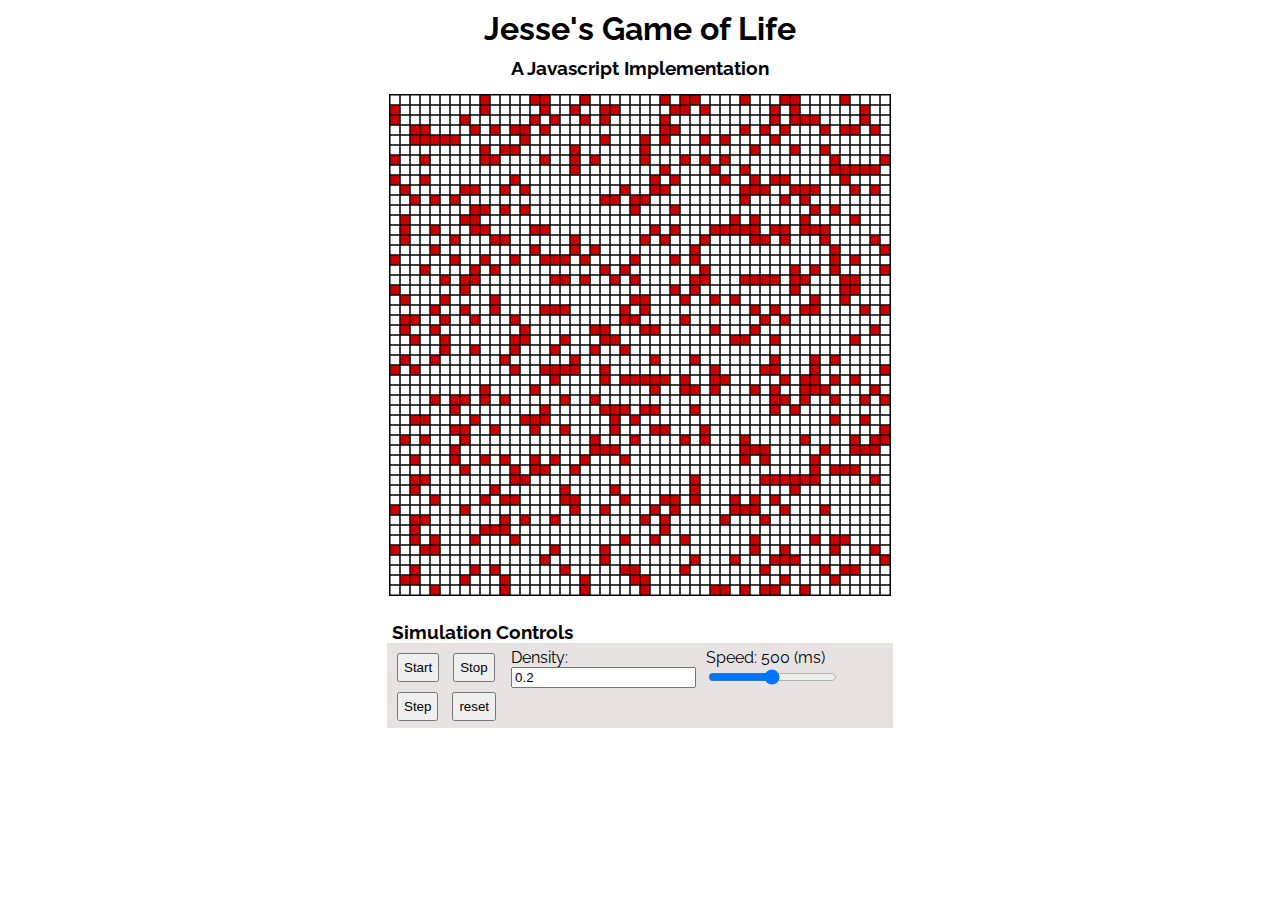
==== html/index.html @ 5f6e024b "changed speed to a slider" ====
<!DOCTYPE html>
<html lang="en">
<head>
    <link href='https://fonts.googleapis.com/css?family=Raleway' rel='stylesheet' type='text/css'>
    <link href="../css/index.css" rel="stylesheet" type="text/css"/>
    <script src="https://ajax.googleapis.com/ajax/libs/jquery/1.11.3/jquery.min.js"></script>
    <script language="JavaScript" type="text/javascript" src="../js/life.js"></script>
    <meta charset="UTF-8">
    <title>Jesse's Game of Life</title>
</head>
<body>
<div id="wrapper">
    <div id="title">
        <h1>Jesse's Game of Life</h1>
        <h3>A Javascript Implementation</h3>
    </div>
    <div id="board">
        <canvas id="life" width="500" height="500"></canvas>
    </div>
    <h3 id="controlsTitle">Simulation Controls</h3>
    <div id="controls">
        <div class="section">
            <button id="start">Start</button>
            <button id="stop">Stop</button><br/>
            <button id="step">Step</button>
            <button id="reset">reset</button>
        </div>
        <div class="section">
            <p>Density: </p>
            <input id="density" type="text" name="density" value="0.2" maxlength="5" />
        </div>
        <div class="section">
            <p>Speed: <span id="range">500</span> (ms)</p>
            <input id="speed" type="range" min="10" max="1000" value="500" step="10"/>
        </div>
    </div>
</div>
</body>
</html>
---- css/index.css ----
html{
    min-height: 100%;
}
body{
    font-family: 'Raleway', sans-serif;
    background-color: #FFFFFF;
    padding: 0px;
    margin: 0px;
    min-height: 100%;
}
#wrapper{
    display:block;
    width: 80%;
    margin-left: auto;
    margin-right: auto;
    padding-bottom: 50px;
}
#title {
    text-align: center;
}
#title h1 {
    margin: 0 0 0 0;
    padding: 10px 0 10px 0;
}
#title h3 {
    margin: 0;
    padding: 0 0 15px 0;
}
#board{
}

#life{
    display:block;
    border: 1px solid black;
    margin-left:auto;
    margin-right:auto;
}
#controlsTitle{
    width:496px;
    margin: 25px auto 0 auto;
}
#controls{
    width:496px;
    min-height: 75px;
    margin-right: auto;
    margin-left: auto;
    padding: 5px;
    background-color: #e8e3e3;
}
#controls p {
    margin: 0;
}
.section{
    display: inline-block;
    float:left;
    margin-right: 10px;
}
.section button {
    padding: 5px;
    margin: 5px;
}
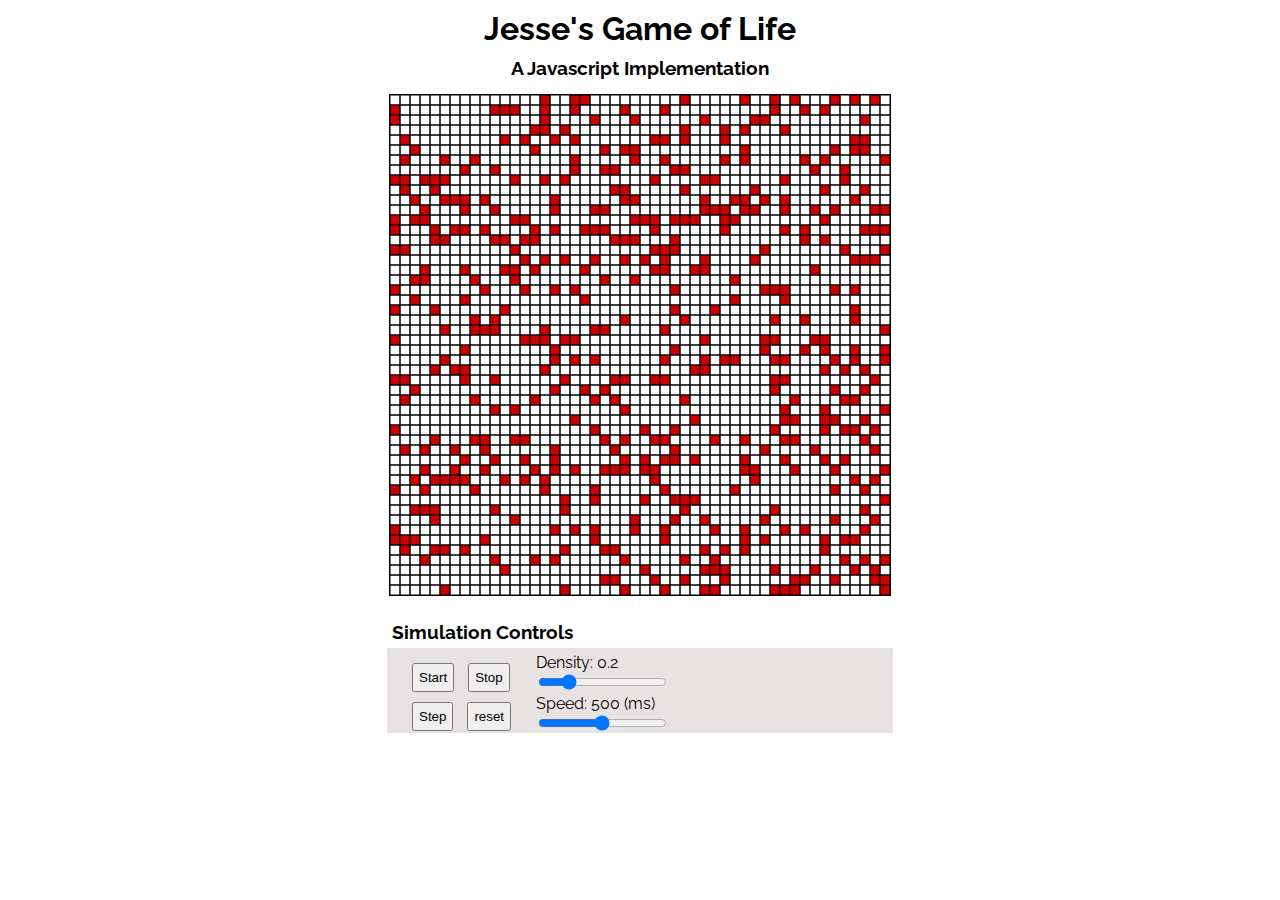
==== commit 3a6ea58c: "refined slider controls for better usability and control" ====
--- a/html/index.html
+++ b/html/index.html
@@ -19,18 +19,16 @@
     </div>
     <h3 id="controlsTitle">Simulation Controls</h3>
     <div id="controls">
-        <div class="section">
+        <div class="section buttons">
             <button id="start">Start</button>
             <button id="stop">Stop</button><br/>
             <button id="step">Step</button>
             <button id="reset">reset</button>
         </div>
-        <div class="section">
-            <p>Density: </p>
-            <input id="density" type="text" name="density" value="0.2" maxlength="5" />
-        </div>
-        <div class="section">
-            <p>Speed: <span id="range">500</span> (ms)</p>
+        <div class="section sliders">
+            <p>Density: <span id="densityVal">0.2</span></p>
+            <input id="density" type="range" min="0.0" max="1.0" value="0.2" step=".05" />
+            <p>Speed: <span id="speedVal">500</span> (ms)</p>
             <input id="speed" type="range" min="10" max="1000" value="500" step="10"/>
         </div>
     </div>
--- a/css/index.css
+++ b/css/index.css
@@ -37,7 +37,7 @@
 }
 #controlsTitle{
     width:496px;
-    margin: 25px auto 0 auto;
+    margin: 25px auto 5px auto;
 }
 #controls{
     width:496px;
@@ -51,11 +51,16 @@
     margin: 0;
 }
 .section{
-    display: inline-block;
+    display: block;
     float:left;
     margin-right: 10px;
 }
-.section button {
+.section.buttons{
+    padding-top: 5px;
+    margin-right: 20px;
+    margin-left: 15px;
+}
+.section.buttons button {
     padding: 5px;
     margin: 5px;
 }
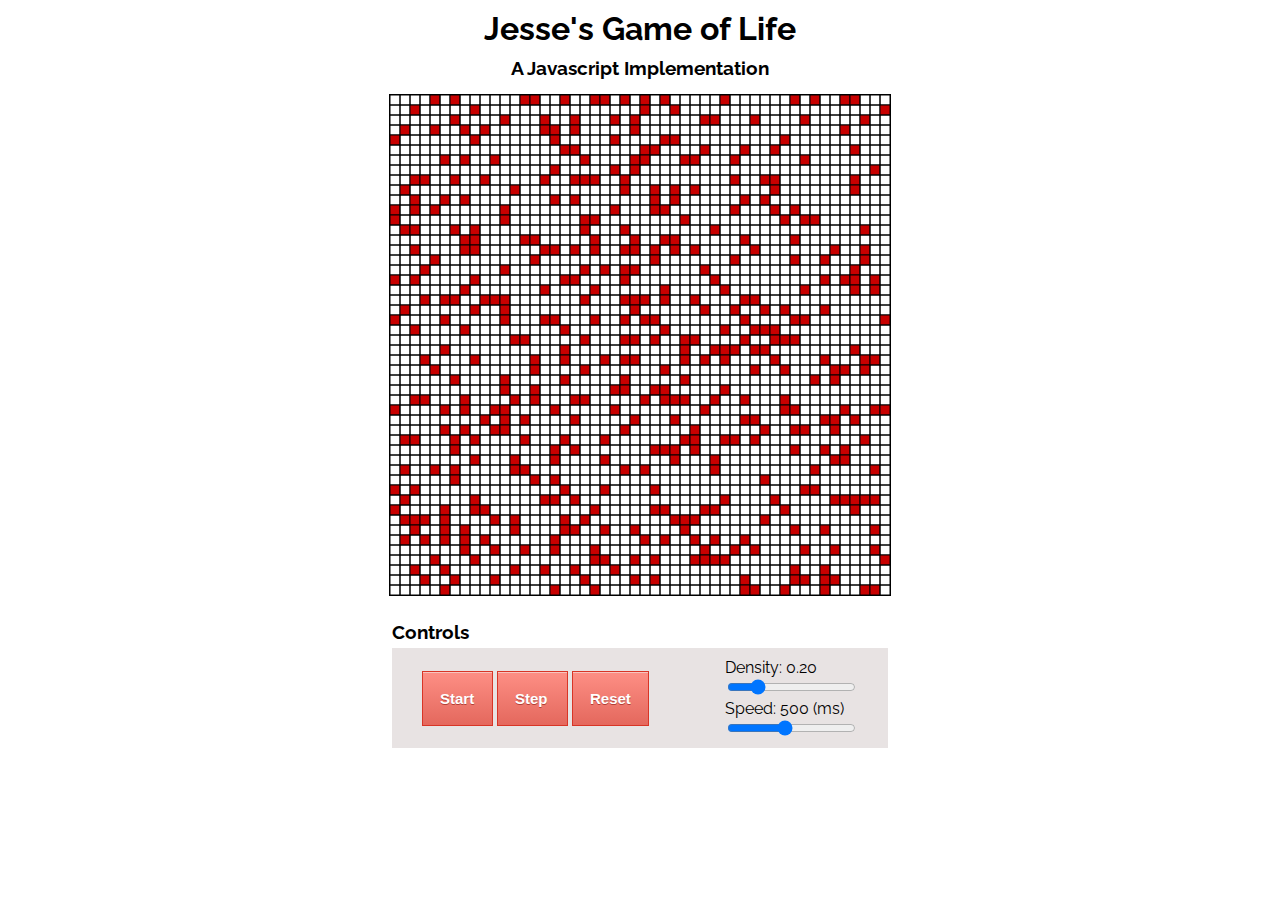
==== commit 18dd9e08: "combined start and stop into one button. Restyled buttons. Refactored js code." ====
--- a/html/index.html
+++ b/html/index.html
@@ -17,19 +17,18 @@
     <div id="board">
         <canvas id="life" width="500" height="500"></canvas>
     </div>
-    <h3 id="controlsTitle">Simulation Controls</h3>
+    <h3 id="controlsTitle">Controls</h3>
     <div id="controls">
         <div class="section buttons">
-            <button id="start">Start</button>
-            <button id="stop">Stop</button><br/>
-            <button id="step">Step</button>
-            <button id="reset">reset</button>
+            <a id="toggleStart" class="button noselect">Start</a>
+            <a id="step" class="button noselect">Step</a>
+            <a id="reset" class="button noselect">Reset</a>
         </div>
         <div class="section sliders">
-            <p>Density: <span id="densityVal">0.2</span></p>
+            <p>Density: <span id="densityReading">0.20</span></p>
             <input id="density" type="range" min="0.0" max="1.0" value="0.2" step=".05" />
-            <p>Speed: <span id="speedVal">500</span> (ms)</p>
-            <input id="speed" type="range" min="10" max="1000" value="500" step="10"/>
+            <p>Speed: <span id="speedReading">500</span> (ms)</p>
+            <input id="speed" type="range" min="100" max="1000" value="500" step="100"/>
         </div>
     </div>
 </div>
--- a/css/index.css
+++ b/css/index.css
@@ -41,10 +41,9 @@
 }
 #controls{
     width:496px;
-    min-height: 75px;
+    min-height: 100px;
     margin-right: auto;
     margin-left: auto;
-    padding: 5px;
     background-color: #e8e3e3;
 }
 #controls p {
@@ -52,15 +51,58 @@
 }
 .section{
     display: block;
-    float:left;
     margin-right: 10px;
 }
 .section.buttons{
-    padding-top: 5px;
-    margin-right: 20px;
-    margin-left: 15px;
+    float: left;
+    margin-top: 23px;
+    margin-left: 30px;
 }
-.section.buttons button {
-    padding: 5px;
-    margin: 5px;
+.section.buttons .button {
+    -moz-box-shadow:inset 0px 1px 0px 0px #f7c5c0;
+    -webkit-box-shadow:inset 0px 1px 0px 0px #f7c5c0;
+    box-shadow:inset 0px 1px 0px 0px #f7c5c0;
+    background:-webkit-gradient(linear, left top, left bottom, color-stop(0.05, #fc8d83), color-stop(1, #e4685d));
+    background:-moz-linear-gradient(top, #fc8d83 5%, #e4685d 100%);
+    background:-webkit-linear-gradient(top, #fc8d83 5%, #e4685d 100%);
+    background:-o-linear-gradient(top, #fc8d83 5%, #e4685d 100%);
+    background:-ms-linear-gradient(top, #fc8d83 5%, #e4685d 100%);
+    background:linear-gradient(to bottom, #fc8d83 5%, #e4685d 100%);
+    filter:progid:DXImageTransform.Microsoft.gradient(startColorstr='#fc8d83', endColorstr='#e4685d',GradientType=0);
+    background-color:#fc8d83;
+    border:1px solid #d83526;
+    display:inline-block;
+    cursor:pointer;
+    color:#ffffff;
+    font-family:Arial;
+    font-size:15px;
+    font-weight:bold;
+    padding:18px 17px;
+    text-decoration:none;
+    text-shadow:0px 1px 0px #b23e35;
+    min-width: 35px;
 }
+.section.buttons .button:active {
+    background:-webkit-gradient(linear, left top, left bottom, color-stop(0.05, #e4685d), color-stop(1, #fc8d83));
+    background:-moz-linear-gradient(top, #e4685d 5%, #fc8d83 100%);
+    background:-webkit-linear-gradient(top, #e4685d 5%, #fc8d83 100%);
+    background:-o-linear-gradient(top, #e4685d 5%, #fc8d83 100%);
+    background:-ms-linear-gradient(top, #e4685d 5%, #fc8d83 100%);
+    background:linear-gradient(to bottom, #e4685d 5%, #fc8d83 100%);
+    filter:progid:DXImageTransform.Microsoft.gradient(startColorstr='#e4685d', endColorstr='#fc8d83',GradientType=0);
+    background-color:#e4685d;
+
+}
+.section.sliders{
+    margin-top: 10px;
+    margin-right: 30px;
+    float: right;
+}
+.noselect {
+     -webkit-touch-callout: none;
+     -webkit-user-select: none;
+     -khtml-user-select: none;
+     -moz-user-select: none;
+     -ms-user-select: none;
+     user-select: none;
+ }
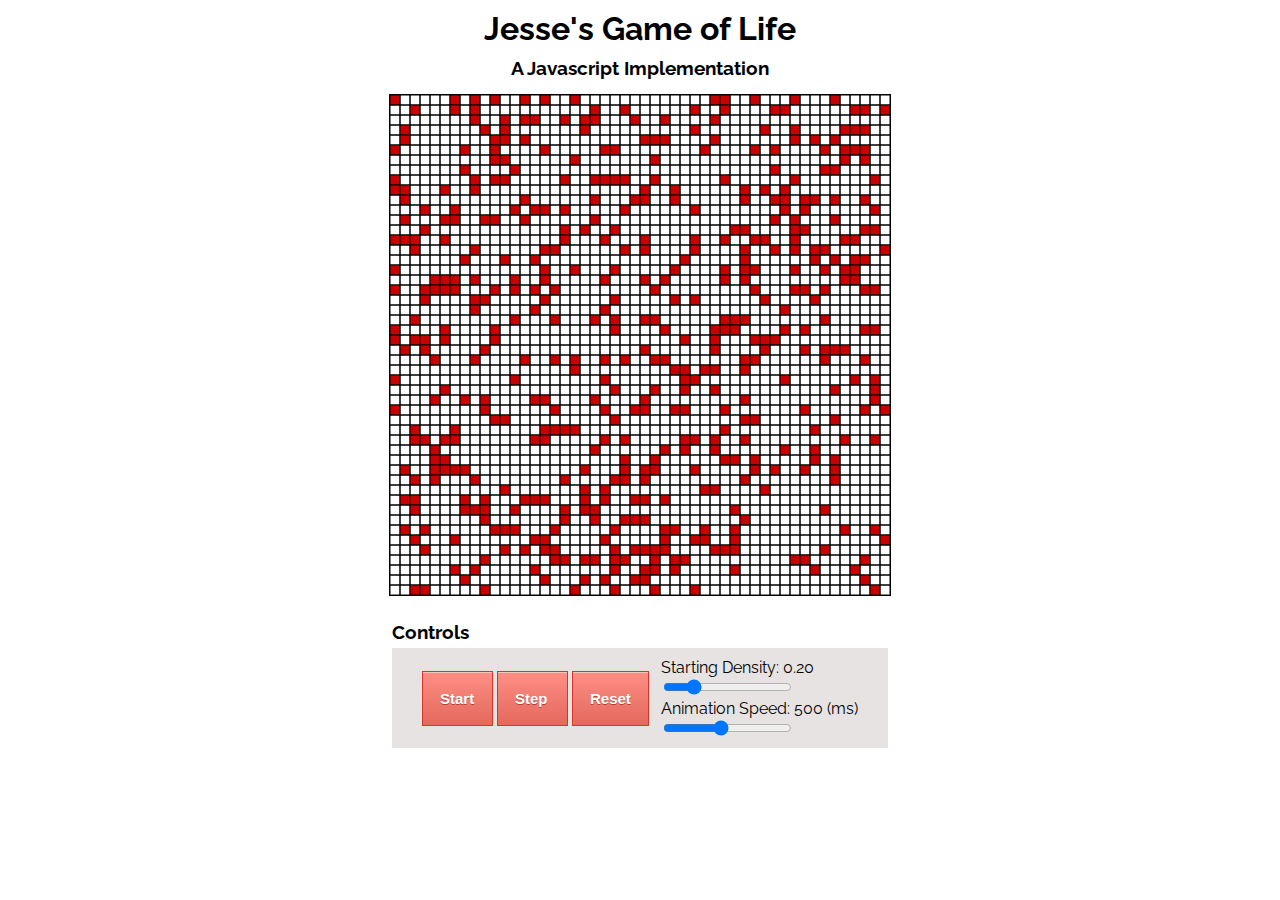
==== commit bd095fa9: "Changed names of sliders to be more clear" ====
--- a/html/index.html
+++ b/html/index.html
@@ -25,9 +25,9 @@
             <a id="reset" class="button noselect">Reset</a>
         </div>
         <div class="section sliders">
-            <p>Density: <span id="densityReading">0.20</span></p>
+            <p>Starting Density: <span id="densityReading">0.20</span></p>
             <input id="density" type="range" min="0.0" max="1.0" value="0.2" step=".05" />
-            <p>Speed: <span id="speedReading">500</span> (ms)</p>
+            <p>Animation Speed: <span id="speedReading">500</span> (ms)</p>
             <input id="speed" type="range" min="100" max="1000" value="500" step="100"/>
         </div>
     </div>
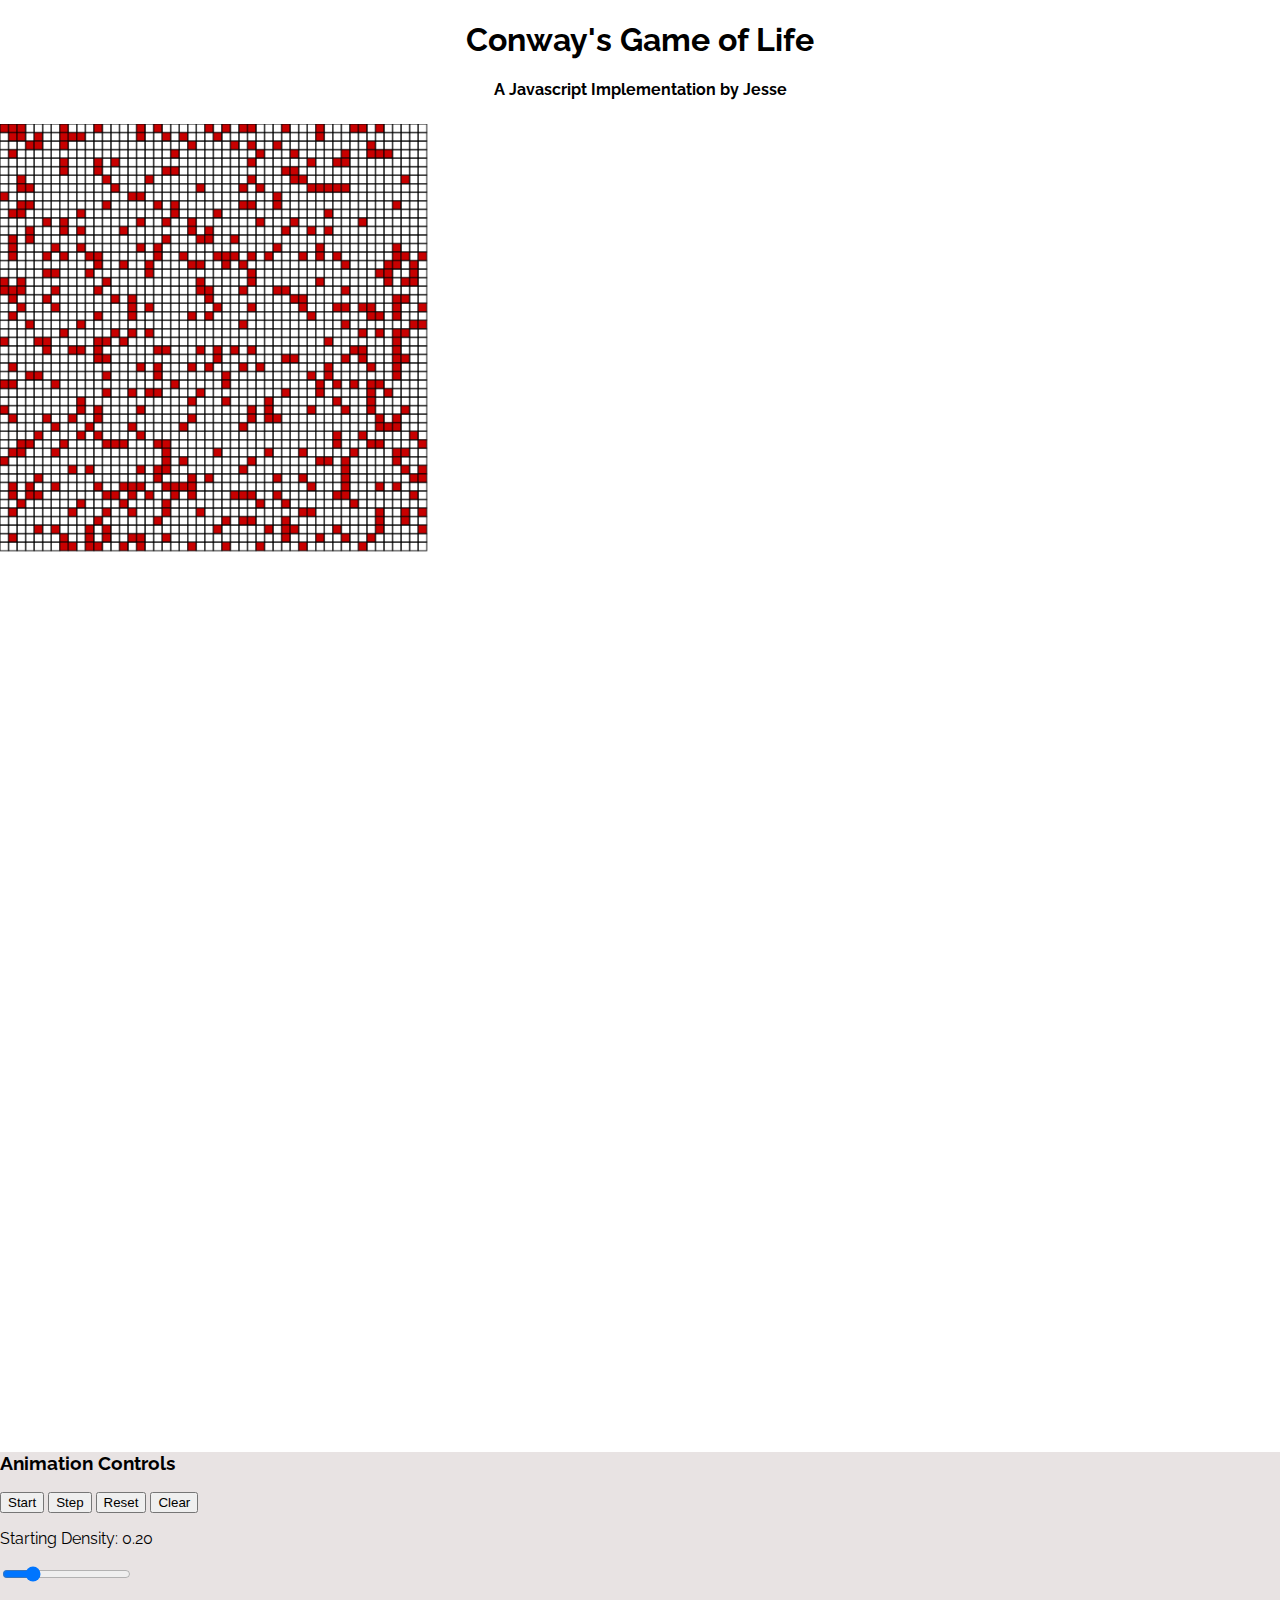
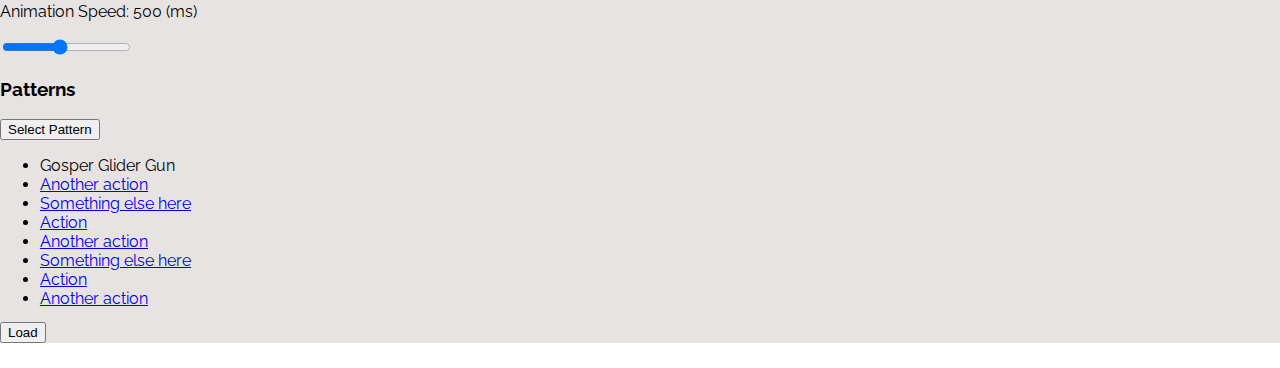
==== commit 189c9570: "Added Bootstrap and restructured document to be responsive. Added a clear button and a pattern selec" ====
--- a/html/index.html
+++ b/html/index.html
@@ -2,33 +2,85 @@
 <html lang="en">
 <head>
     <link href='https://fonts.googleapis.com/css?family=Raleway' rel='stylesheet' type='text/css'>
-    <link href="../css/index.css" rel="stylesheet" type="text/css"/>
     <script src="https://ajax.googleapis.com/ajax/libs/jquery/1.11.3/jquery.min.js"></script>
+    <script language="JavaScript" type="text/javascript" src="../js/patterns.js"></script>
     <script language="JavaScript" type="text/javascript" src="../js/life.js"></script>
     <meta charset="UTF-8">
+
+    <!-- Latest compiled and minified CSS -->
+    <link rel="stylesheet" href="https://maxcdn.bootstrapcdn.com/bootstrap/3.3.6/css/bootstrap.min.css" integrity="sha384-1q8mTJOASx8j1Au+a5WDVnPi2lkFfwwEAa8hDDdjZlpLegxhjVME1fgjWPGmkzs7" crossorigin="anonymous">
+
+    <!-- Latest compiled and minified JavaScript -->
+    <script src="https://maxcdn.bootstrapcdn.com/bootstrap/3.3.6/js/bootstrap.min.js" integrity="sha384-0mSbJDEHialfmuBBQP6A4Qrprq5OVfW37PRR3j5ELqxss1yVqOtnepnHVP9aJ7xS" crossorigin="anonymous"></script>
+    <link href="../css/index.css" rel="stylesheet" type="text/css"/>
+
     <title>Jesse's Game of Life</title>
 </head>
 <body>
-<div id="wrapper">
-    <div id="title">
-        <h1>Jesse's Game of Life</h1>
-        <h3>A Javascript Implementation</h3>
+<div class="container">
+    <div class="row">
+        <div id="title">
+            <h1>Conway's Game of Life</h1>
+            <h4>A Javascript Implementation by Jesse</h4>
+        </div>
     </div>
-    <div id="board">
-        <canvas id="life" width="500" height="500"></canvas>
-    </div>
-    <h3 id="controlsTitle">Controls</h3>
-    <div id="controls">
-        <div class="section buttons">
-            <a id="toggleStart" class="button noselect">Start</a>
-            <a id="step" class="button noselect">Step</a>
-            <a id="reset" class="button noselect">Reset</a>
+    <div class="row">
+        <div class="col-xs-10 col-xs-offset-1 col-md-8 col-md-offset-0">
+            <div id="game">
+                <div id="board">
+                    <canvas id="life" width="1500" height="1500"></canvas>
+                </div>
+            </div>
         </div>
-        <div class="section sliders">
-            <p>Starting Density: <span id="densityReading">0.20</span></p>
-            <input id="density" type="range" min="0.0" max="1.0" value="0.2" step=".05" />
-            <p>Animation Speed: <span id="speedReading">500</span> (ms)</p>
-            <input id="speed" type="range" min="100" max="1000" value="500" step="100"/>
+        <div id="controls" class="col-xs-12 col-md-4">
+            <div class="row">
+                <div class="col-xs-12">
+                    <h3 id="controlsLabel">Animation Controls</h3>
+                </div>
+            </div>
+            <div class="row">
+                <div id="buttons" class="col-xs-8 col-sm-5 col-md-12">
+                    <div class="btn-group btn-group-md" role="group" aria-label="...">
+                        <button id="toggleStart" type="button" class="btn btn-default noselect">Start</button>
+                        <button id="step" type="button" class="btn btn-default noselect">Step</button>
+                        <button id="reset" type="button" class="btn btn-default noselect">Reset</button>
+                        <button id="clear" type="button" class="btn btn-default noselect">Clear</button>
+                    </div>
+                </div>
+                <div id="sliders" class="col-xs-7 col-sm-7 col-md-12">
+                    <p>Starting Density: <span id="densityReading">0.20</span></p>
+                    <input id="density" type="range" min="0.0" max="1.0" value="0.2" step=".05" />
+                    <p>Animation Speed: <span id="speedReading">500</span> (ms)</p>
+                    <input id="speed" type="range" min="100" max="1000" value="500" step="100"/>
+                </div>
+            </div>
+            <div id="patterns" class="row">
+                <div class="col-xs-12">
+                    <h3 id="patternsLabel">Patterns</h3>
+                </div>
+                <div class="col-xs-12">
+                    <div class="btn-group">
+                        <button id="selectedPattern" type="button" class="btn btn-default dropdown-toggle" data-toggle="dropdown">Select Pattern <span class="caret"></span></button>
+                        <ul id="selectPattern" class="dropdown-menu scrollable-menu" role="menu">
+                            <li><a id="gosper">Gosper Glider Gun</a></li>
+                            <li><a href="#">Another action</a></li>
+                            <li><a href="#">Something else here</a></li>
+                            <li><a href="#">Action</a></li>
+                            <li><a href="#">Another action</a></li>
+                            <li><a href="#">Something else here</a></li>
+                            <li><a href="#">Action</a></li>
+                            <li><a href="#">Another action</a></li>
+                            <li><a href="#">Something else here</a></li>
+                            <li><a href="#">Action</a></li>
+                            <li><a href="#">Another action</a></li>
+                            <li><a href="#">Something else here</a></li>
+                            <li><a href="#">Action</a></li>
+                            <li><a href="#">Another action</a></li>
+                        </ul>
+                    </div>
+                    <button id="loadPattern" type="button" class="btn btn-default" >Load</button>
+                </div>
+            </div>
         </div>
     </div>
 </div>
--- a/css/index.css
+++ b/css/index.css
@@ -8,95 +8,29 @@
     margin: 0px;
     min-height: 100%;
 }
-#wrapper{
-    display:block;
-    width: 80%;
-    margin-left: auto;
-    margin-right: auto;
-    padding-bottom: 50px;
+#title{
+    text-align: center;
+    margin-bottom: 25px;
 }
-#title {
-    text-align: center;
-}
-#title h1 {
-    margin: 0 0 0 0;
-    padding: 10px 0 10px 0;
-}
-#title h3 {
-    margin: 0;
-    padding: 0 0 15px 0;
-}
-#board{
-}
-
-#life{
-    display:block;
-    border: 1px solid black;
-    margin-left:auto;
-    margin-right:auto;
-}
-#controlsTitle{
-    width:496px;
-    margin: 25px auto 5px auto;
+#game #board #life{
+    width: 100%;
+    height: auto;
+    margin-bottom: 25px;
 }
 #controls{
-    width:496px;
-    min-height: 100px;
-    margin-right: auto;
-    margin-left: auto;
     background-color: #e8e3e3;
+    min-height: 250px;
 }
-#controls p {
-    margin: 0;
+#controls #sliders{
+    margin-top: 10px;
 }
-.section{
-    display: block;
-    margin-right: 10px;
+#patterns{
+    margin-bottom: 25px;
 }
-.section.buttons{
-    float: left;
-    margin-top: 23px;
-    margin-left: 30px;
-}
-.section.buttons .button {
-    -moz-box-shadow:inset 0px 1px 0px 0px #f7c5c0;
-    -webkit-box-shadow:inset 0px 1px 0px 0px #f7c5c0;
-    box-shadow:inset 0px 1px 0px 0px #f7c5c0;
-    background:-webkit-gradient(linear, left top, left bottom, color-stop(0.05, #fc8d83), color-stop(1, #e4685d));
-    background:-moz-linear-gradient(top, #fc8d83 5%, #e4685d 100%);
-    background:-webkit-linear-gradient(top, #fc8d83 5%, #e4685d 100%);
-    background:-o-linear-gradient(top, #fc8d83 5%, #e4685d 100%);
-    background:-ms-linear-gradient(top, #fc8d83 5%, #e4685d 100%);
-    background:linear-gradient(to bottom, #fc8d83 5%, #e4685d 100%);
-    filter:progid:DXImageTransform.Microsoft.gradient(startColorstr='#fc8d83', endColorstr='#e4685d',GradientType=0);
-    background-color:#fc8d83;
-    border:1px solid #d83526;
-    display:inline-block;
-    cursor:pointer;
-    color:#ffffff;
-    font-family:Arial;
-    font-size:15px;
-    font-weight:bold;
-    padding:18px 17px;
-    text-decoration:none;
-    text-shadow:0px 1px 0px #b23e35;
-    min-width: 35px;
-}
-.section.buttons .button:active {
-    background:-webkit-gradient(linear, left top, left bottom, color-stop(0.05, #e4685d), color-stop(1, #fc8d83));
-    background:-moz-linear-gradient(top, #e4685d 5%, #fc8d83 100%);
-    background:-webkit-linear-gradient(top, #e4685d 5%, #fc8d83 100%);
-    background:-o-linear-gradient(top, #e4685d 5%, #fc8d83 100%);
-    background:-ms-linear-gradient(top, #e4685d 5%, #fc8d83 100%);
-    background:linear-gradient(to bottom, #e4685d 5%, #fc8d83 100%);
-    filter:progid:DXImageTransform.Microsoft.gradient(startColorstr='#e4685d', endColorstr='#fc8d83',GradientType=0);
-    background-color:#e4685d;
-
-}
-.section.sliders{
-    margin-top: 10px;
-    margin-right: 30px;
-    float: right;
+.scrollable-menu {
+    height: auto;
+    max-height: 150px;
+    overflow-x: hidden;
 }
 .noselect {
      -webkit-touch-callout: none;
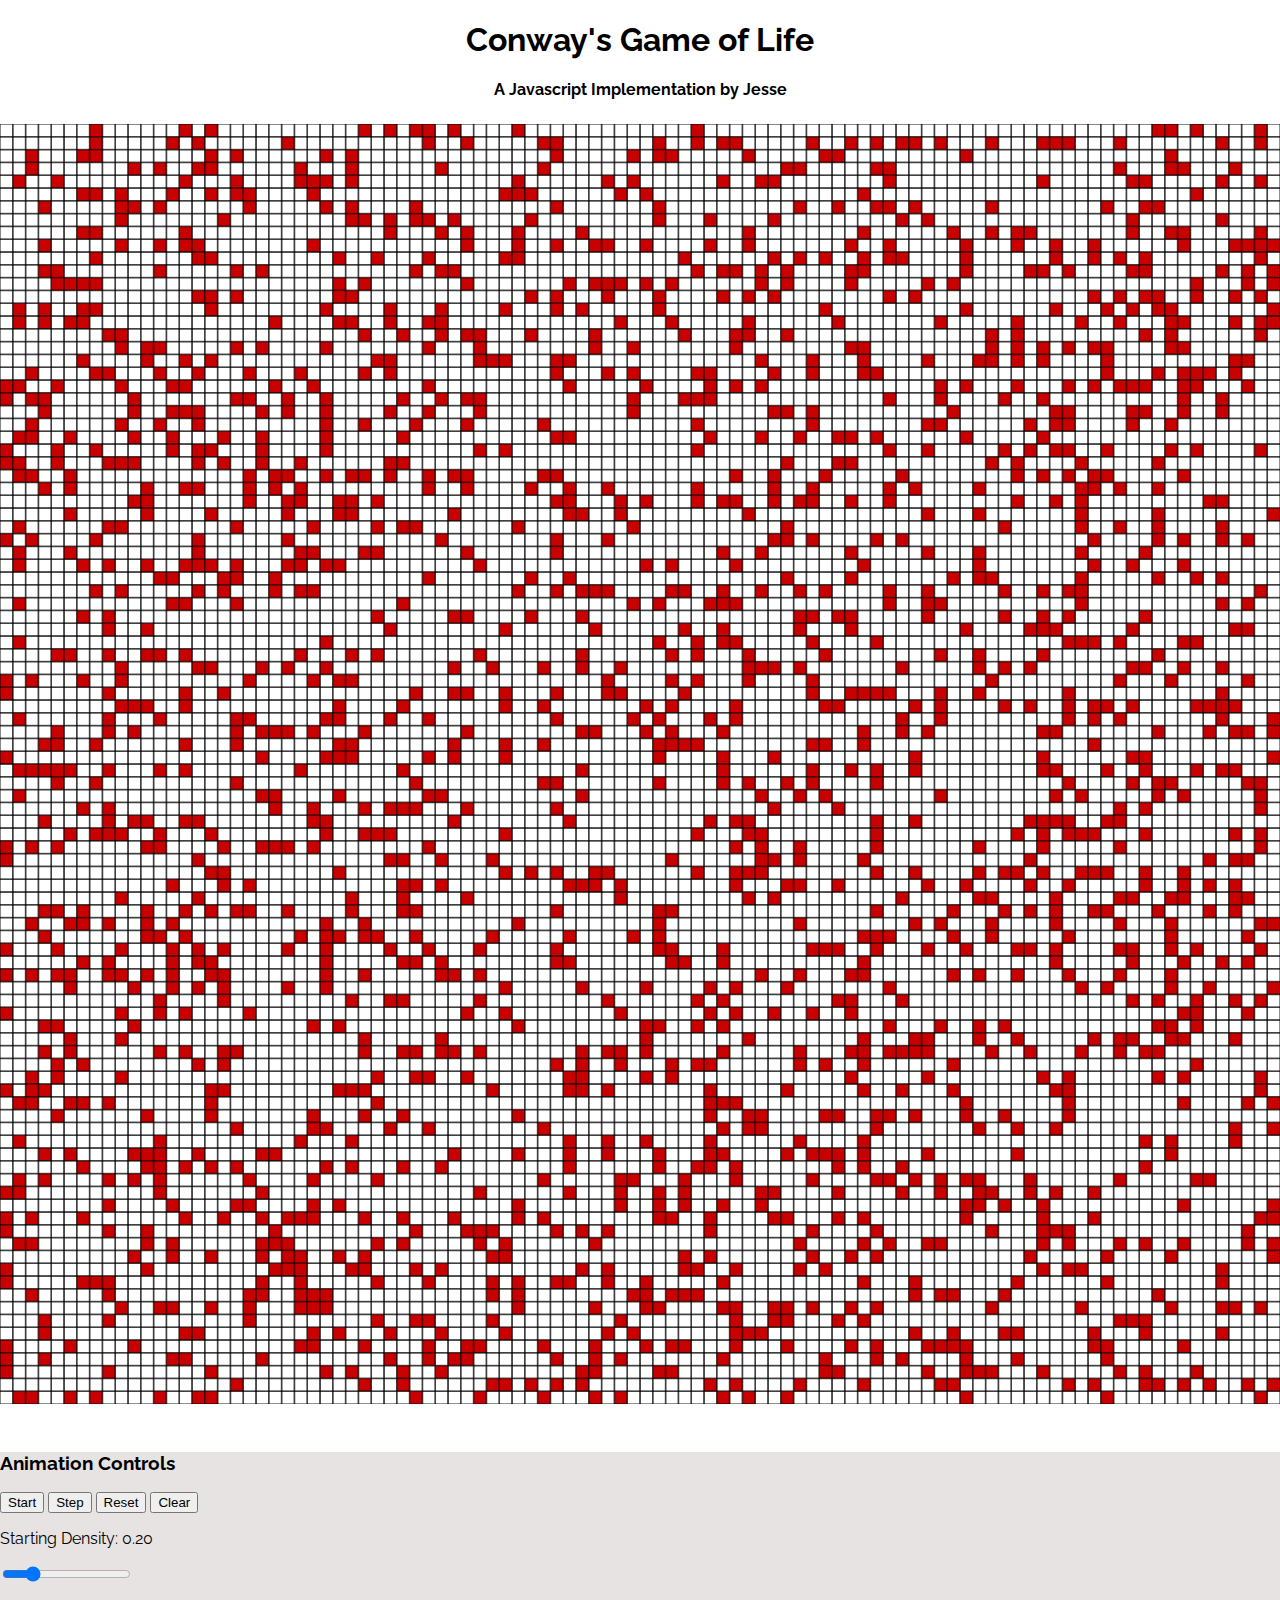
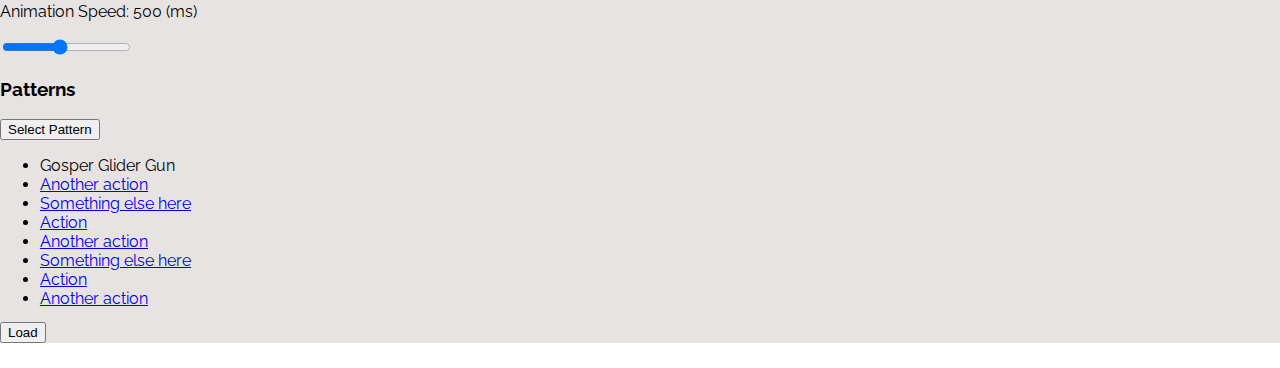
==== commit d1062ff9: "minor changes" ====
--- a/html/index.html
+++ b/html/index.html
@@ -28,7 +28,7 @@
         <div class="col-xs-10 col-xs-offset-1 col-md-8 col-md-offset-0">
             <div id="game">
                 <div id="board">
-                    <canvas id="life" width="1500" height="1500"></canvas>
+                    <canvas id="life" class="noselect" width="1500" height="1500"></canvas>
                 </div>
             </div>
         </div>
@@ -39,15 +39,15 @@
                 </div>
             </div>
             <div class="row">
-                <div id="buttons" class="col-xs-8 col-sm-5 col-md-12">
+                <div id="buttons" class="col-xs-8 col-md-12">
                     <div class="btn-group btn-group-md" role="group" aria-label="...">
-                        <button id="toggleStart" type="button" class="btn btn-default noselect">Start</button>
+                        <button id="toggleStart" type="button" class="btn btn-success noselect">Start</button>
                         <button id="step" type="button" class="btn btn-default noselect">Step</button>
                         <button id="reset" type="button" class="btn btn-default noselect">Reset</button>
                         <button id="clear" type="button" class="btn btn-default noselect">Clear</button>
                     </div>
                 </div>
-                <div id="sliders" class="col-xs-7 col-sm-7 col-md-12">
+                <div id="sliders" class="col-xs-7 col-md-12">
                     <p>Starting Density: <span id="densityReading">0.20</span></p>
                     <input id="density" type="range" min="0.0" max="1.0" value="0.2" step=".05" />
                     <p>Animation Speed: <span id="speedReading">500</span> (ms)</p>
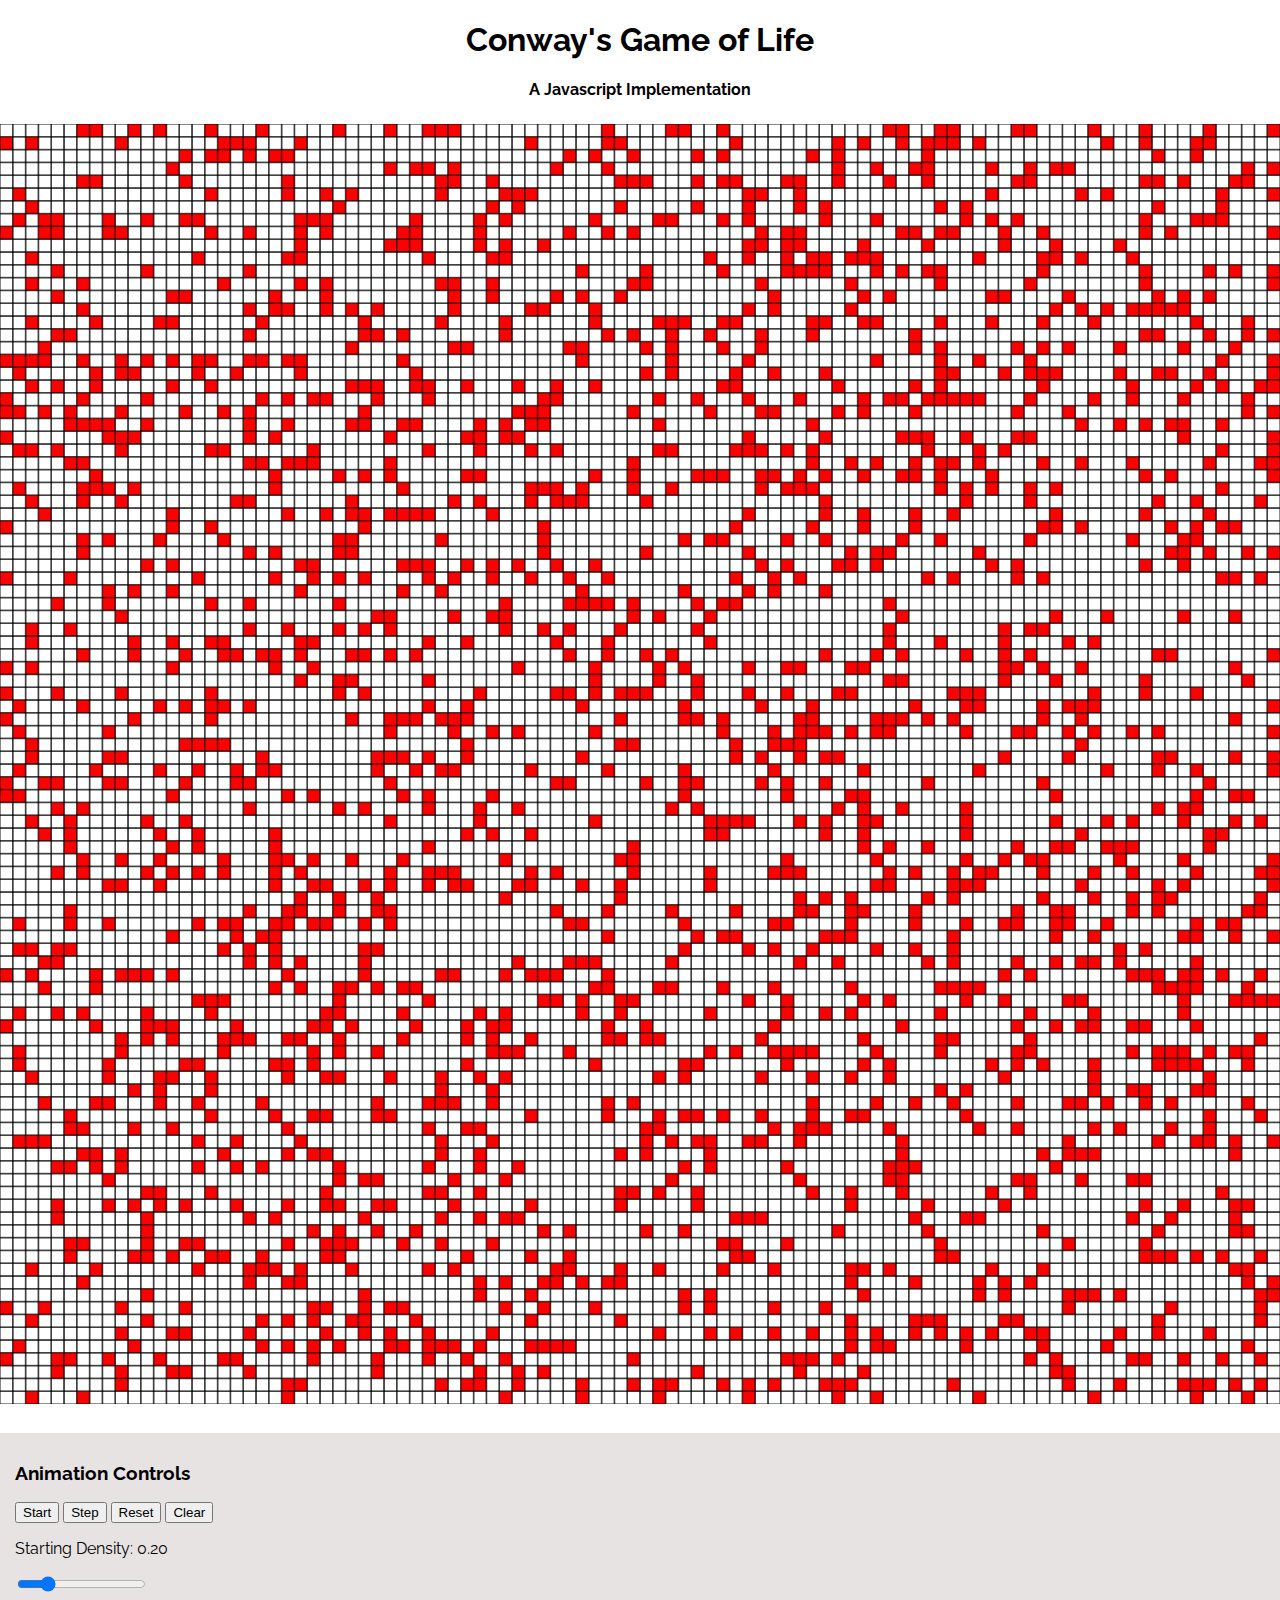
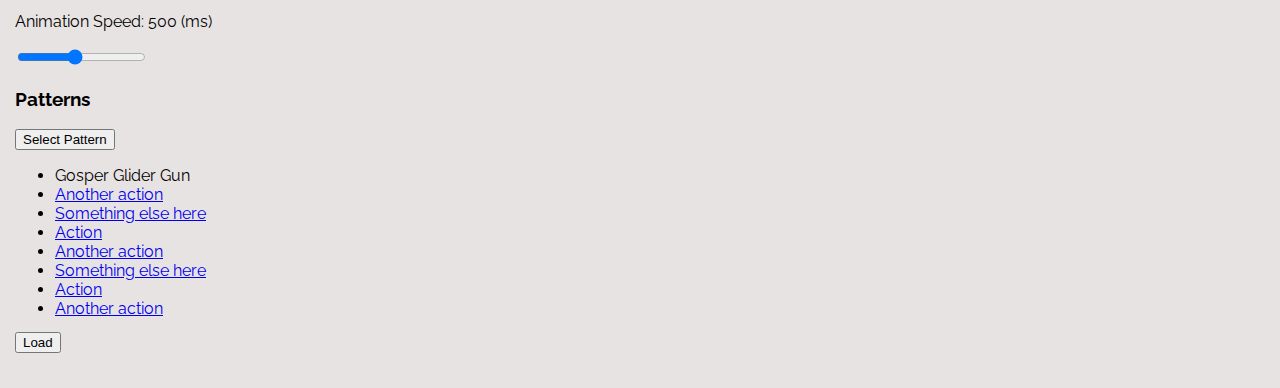
==== commit 127841e2: "Cell color now gets darker with age" ====
--- a/html/index.html
+++ b/html/index.html
@@ -21,7 +21,7 @@
     <div class="row">
         <div id="title">
             <h1>Conway's Game of Life</h1>
-            <h4>A Javascript Implementation by Jesse</h4>
+            <h4>A Javascript Implementation</h4>
         </div>
     </div>
     <div class="row">
@@ -59,7 +59,7 @@
                     <h3 id="patternsLabel">Patterns</h3>
                 </div>
                 <div class="col-xs-12">
-                    <div class="btn-group">
+                    <div class="btn-group dropup">
                         <button id="selectedPattern" type="button" class="btn btn-default dropdown-toggle" data-toggle="dropdown">Select Pattern <span class="caret"></span></button>
                         <ul id="selectPattern" class="dropdown-menu scrollable-menu" role="menu">
                             <li><a id="gosper">Gosper Glider Gun</a></li>
--- a/css/index.css
+++ b/css/index.css
@@ -20,6 +20,7 @@
 #controls{
     background-color: #e8e3e3;
     min-height: 250px;
+    padding: 10px 15px;
 }
 #controls #sliders{
     margin-top: 10px;
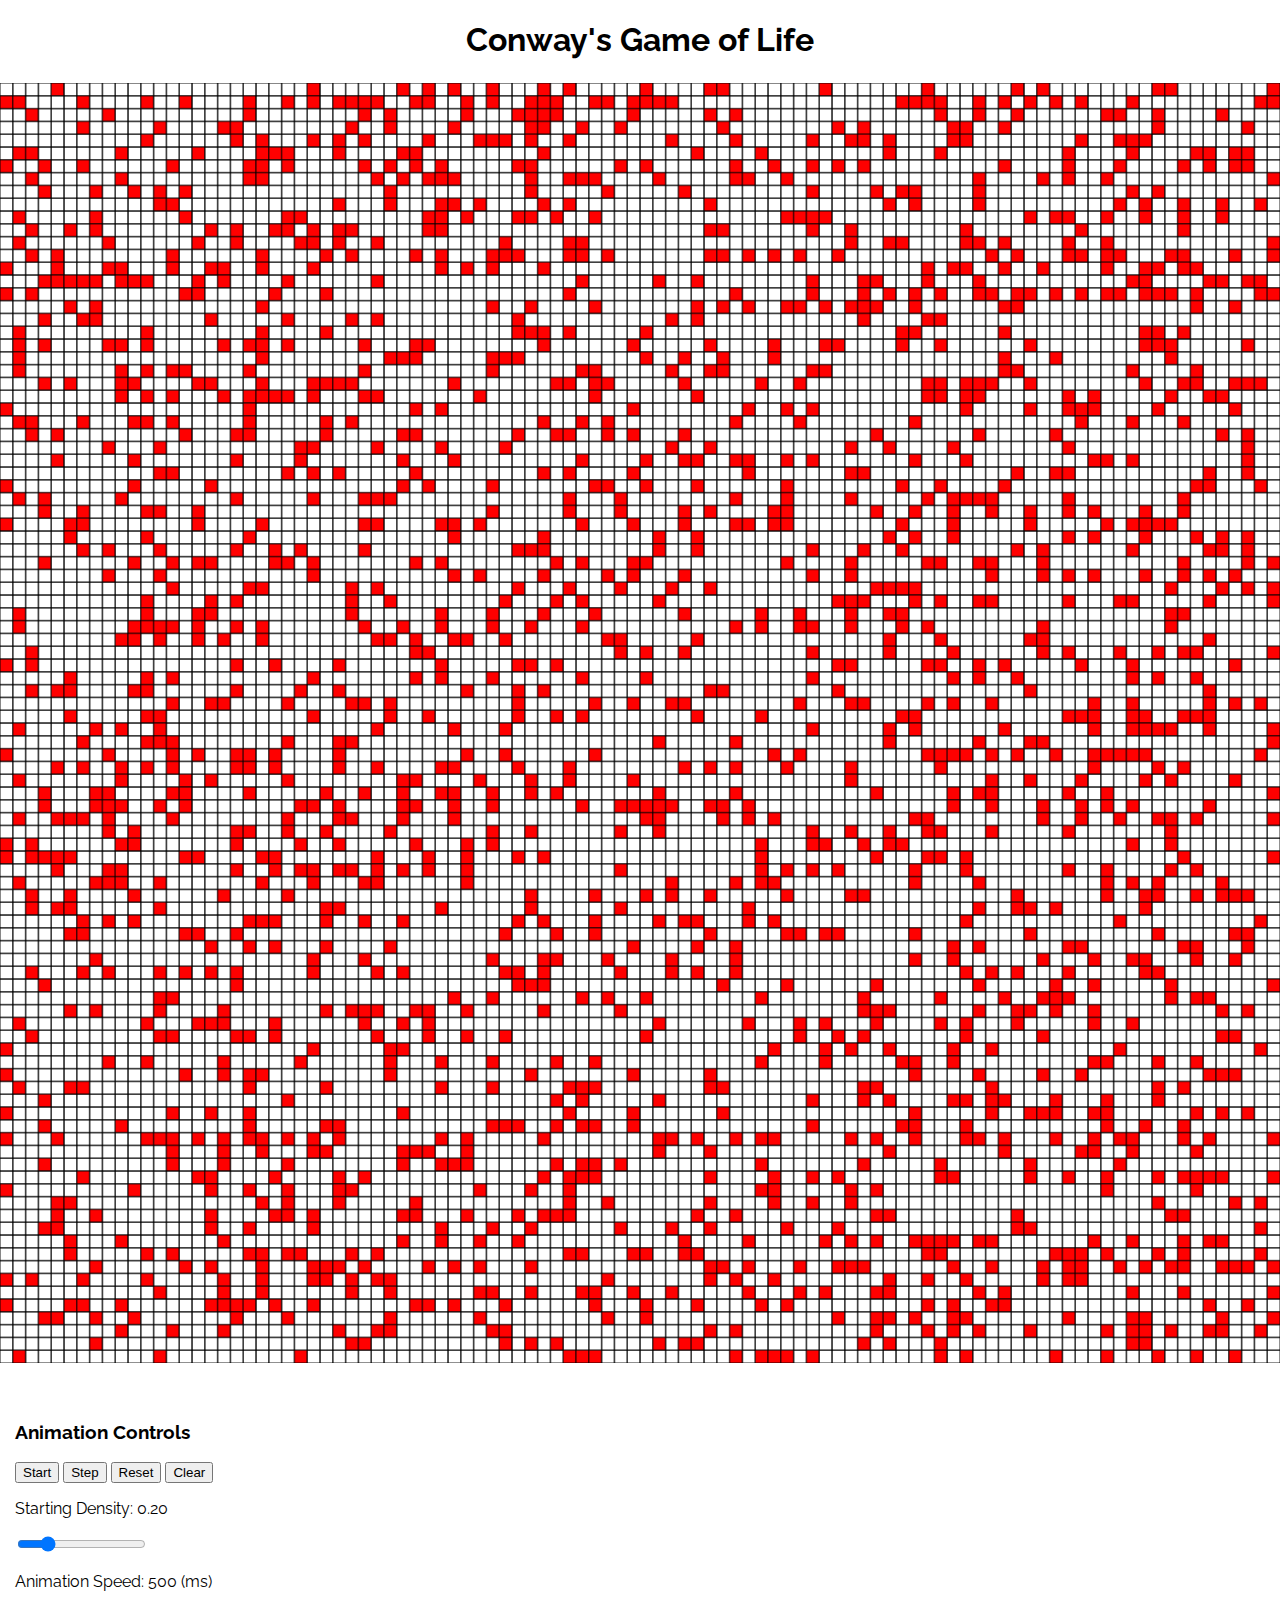
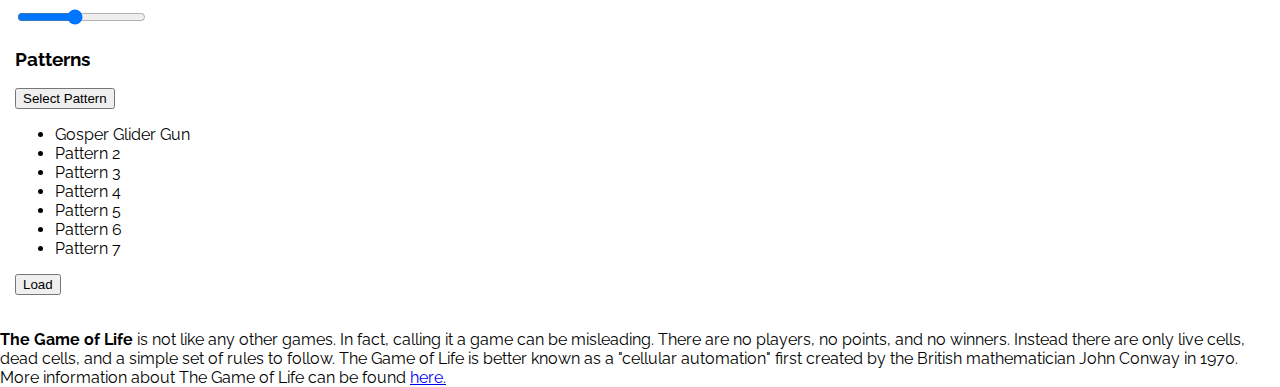
==== commit 9576ecfb: "Changed step for a smoother slider. Minor UI updates." ====
--- a/html/index.html
+++ b/html/index.html
@@ -21,18 +21,17 @@
     <div class="row">
         <div id="title">
             <h1>Conway's Game of Life</h1>
-            <h4>A Javascript Implementation</h4>
         </div>
     </div>
     <div class="row">
-        <div class="col-xs-10 col-xs-offset-1 col-md-8 col-md-offset-0">
+        <div class="col-xs-10 col-xs-offset-1 col-md-7 col-md-offset-0">
             <div id="game">
                 <div id="board">
                     <canvas id="life" class="noselect" width="1500" height="1500"></canvas>
                 </div>
             </div>
         </div>
-        <div id="controls" class="col-xs-12 col-md-4">
+        <div id="controls" class="col-xs-12 col-md-5 well">
             <div class="row">
                 <div class="col-xs-12">
                     <h3 id="controlsLabel">Animation Controls</h3>
@@ -49,9 +48,9 @@
                 </div>
                 <div id="sliders" class="col-xs-7 col-md-12">
                     <p>Starting Density: <span id="densityReading">0.20</span></p>
-                    <input id="density" type="range" min="0.0" max="1.0" value="0.2" step=".05" />
+                    <input id="density" type="range" min="0.0" max="1.0" value="0.2" step=".05" data-toggle="tooltip" title=""/>
                     <p>Animation Speed: <span id="speedReading">500</span> (ms)</p>
-                    <input id="speed" type="range" min="100" max="1000" value="500" step="100"/>
+                    <input id="speed" type="range" min="100" max="1000" value="500" step="10"/>
                 </div>
             </div>
             <div id="patterns" class="row">
@@ -63,25 +62,27 @@
                         <button id="selectedPattern" type="button" class="btn btn-default dropdown-toggle" data-toggle="dropdown">Select Pattern <span class="caret"></span></button>
                         <ul id="selectPattern" class="dropdown-menu scrollable-menu" role="menu">
                             <li><a id="gosper">Gosper Glider Gun</a></li>
-                            <li><a href="#">Another action</a></li>
-                            <li><a href="#">Something else here</a></li>
-                            <li><a href="#">Action</a></li>
-                            <li><a href="#">Another action</a></li>
-                            <li><a href="#">Something else here</a></li>
-                            <li><a href="#">Action</a></li>
-                            <li><a href="#">Another action</a></li>
-                            <li><a href="#">Something else here</a></li>
-                            <li><a href="#">Action</a></li>
-                            <li><a href="#">Another action</a></li>
-                            <li><a href="#">Something else here</a></li>
-                            <li><a href="#">Action</a></li>
-                            <li><a href="#">Another action</a></li>
+                            <li><a >Pattern 2</a></li>
+                            <li><a >Pattern 3</a></li>
+                            <li><a >Pattern 4</a></li>
+                            <li><a >Pattern 5</a></li>
+                            <li><a >Pattern 6</a></li>
+                            <li><a >Pattern 7</a></li>
+
                         </ul>
                     </div>
                     <button id="loadPattern" type="button" class="btn btn-default" >Load</button>
                 </div>
             </div>
         </div>
+        <div class="col-xs-12 col-md-5 well">
+            <strong>The Game of Life</strong> is not like any other games. In fact, calling it a game can be misleading.
+            There are no players, no points, and no winners. Instead there are only live cells, dead cells, and a
+            simple set of rules to follow. The Game of Life is better known as a "cellular automation"
+            first created by the British mathematician John Conway in 1970.
+            More information about The Game of Life can be found
+            <a target="_blank" href="https://en.wikipedia.org/wiki/Conway%27s_Game_of_Life">here.</a>
+        </div>
     </div>
 </div>
 </body>
--- a/css/index.css
+++ b/css/index.css
@@ -18,7 +18,6 @@
     margin-bottom: 25px;
 }
 #controls{
-    background-color: #e8e3e3;
     min-height: 250px;
     padding: 10px 15px;
 }
